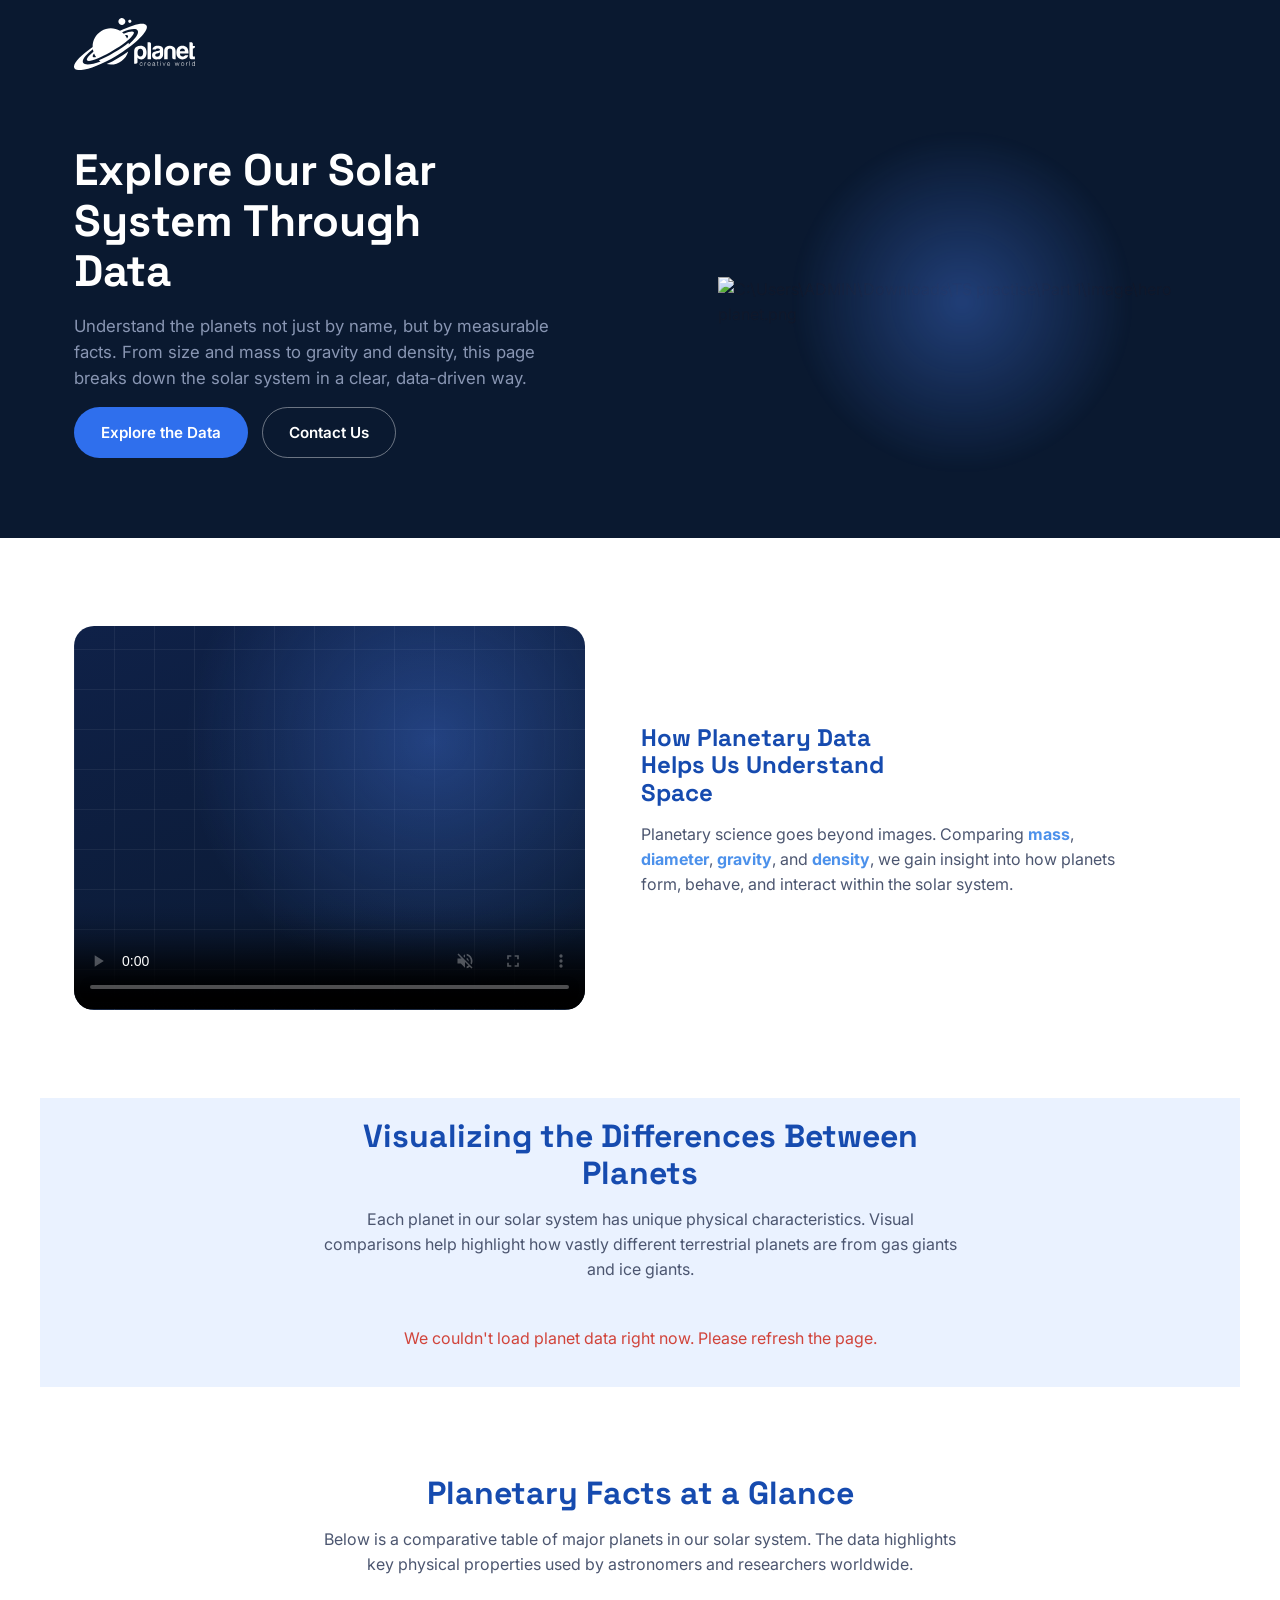
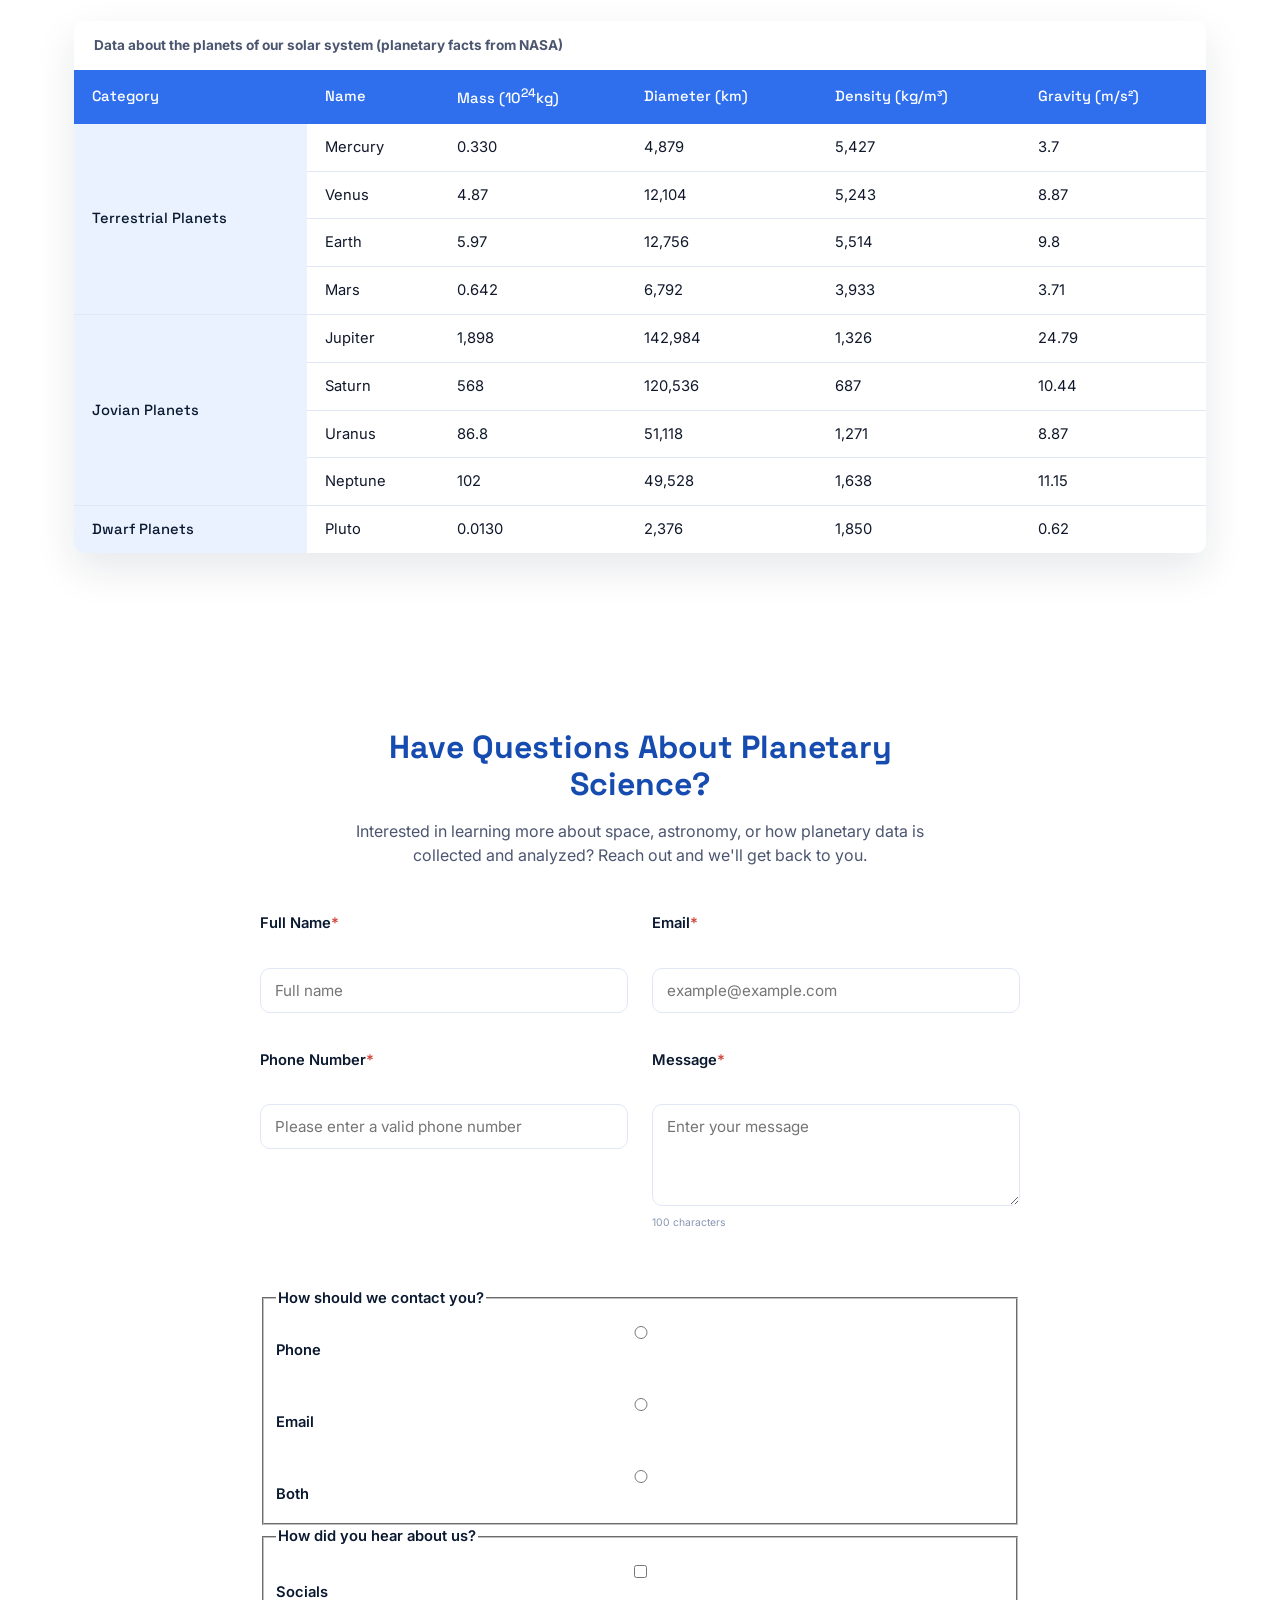
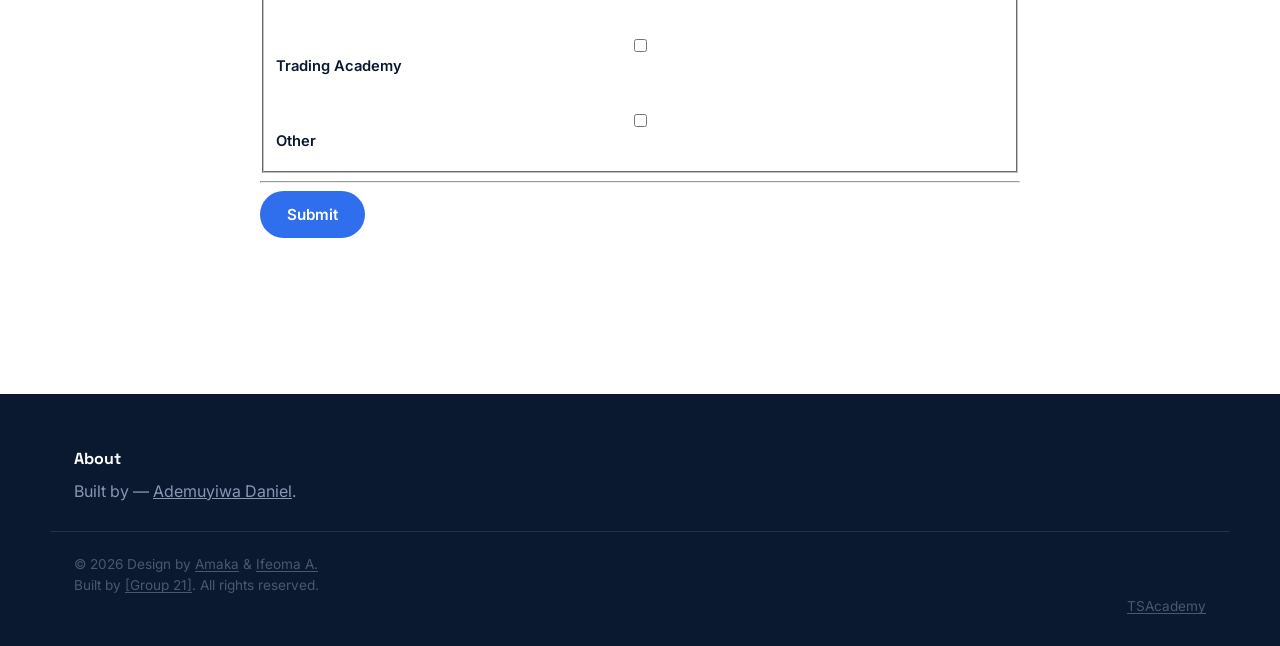
==== index.html @ 7b1c4640 "Rename ts.html to index.html" ====
<!DOCTYPE html>
<html lang="en">
    <head>
        <meta charset="UTF-8">
        <meta name="viewport" content="width=device-width, initial-scale=1.0">
        <title>Planet — Explore Our Solar System Through Data</title>
        <meta name="description" content="Understand the planets not just by name, but by measurable facts — mass, diameter, gravity and density, visualised in one place.">
        
        <meta name="author" content="Ademuyiwa Daniel">

        <link rel="preconnect" href="https://fonts.googleapis.com">
        <link rel="preconnect" href="https://fonts.gstatic.com" crossorigin="">
        <link href="https://fonts.googleapis.com/css2?family=Space+Grotesk:wght@500;600;700&amp;family=Inter:wght@400;500;600&amp;display=swap" rel="stylesheet">

        <link rel="stylesheet" href="TS Academy.css">
        <link class="favicon" rel="icon" type="image/svg+xml" href="https://raw.githubusercontent.com/ademuyiwadaniel2008-stack/Capstone-Project/42841efd213b98936944c525d8c576196bc89c9d/favicon.svg">
        <link class="favicon" rel="icon" type="image/png" href="https://github.com/ademuyiwadaniel2008-stack/Capstone-Project/blob/main/Group.png?raw=true">

    </head>
<body>
    <header class="site-header">
        <div class="container header-inner">
            <a href="#top" class="logo" aria-label="Planet — home">
                <svg width="121" height="53" viewBox="0 0 121 53" fill="none" xmlns="http://www.w3.org/2000/svg">
                    <g clip-path="url(#clip0_16349_263)">
                        <path d="M63.5248 44.1014C63.5248 44.5623 63.3598 44.9578 63.0299 45.2877C62.7 45.6176 62.3046 45.7825 61.8437 45.7825H60.165V33.7262C60.165 31.4217 60.8394 29.8497 62.1906 29.0104C63.5394 28.1711 65.0046 27.7514 66.5862 27.7514C67.4085 27.7514 68.2406 27.9091 69.0799 28.2196C69.9193 28.5325 70.5864 28.9861 71.0812 29.578C72.0685 30.8613 72.5634 32.5084 72.5634 34.517C72.5634 36.5256 72.0685 38.2698 71.0812 39.5554C70.0939 40.8072 68.8252 41.433 67.2775 41.433C66.4552 41.433 65.7299 41.2851 65.104 40.9891C64.4442 40.6592 63.9178 40.1498 63.5224 39.4584V44.1063L63.5248 44.1014ZM69.1551 34.6626C69.1551 33.3793 68.9077 32.3896 68.4153 31.6982C67.9204 31.0068 67.2121 30.66 66.2927 30.66C65.3733 30.66 64.7135 31.0068 64.2186 31.6982C63.7577 32.3241 63.5272 33.3114 63.5272 34.6626C63.5272 35.9143 63.7747 36.8531 64.2671 37.4789C64.762 38.1703 65.4679 38.5172 66.3897 38.5172C67.246 38.5172 67.9204 38.1703 68.4153 37.4789C68.9101 36.7876 69.1551 35.8488 69.1551 34.6626Z" fill="white"/>
                        <path d="M73.5676 24.1927H75.3458C75.8067 24.1927 76.2021 24.3504 76.532 24.6609C76.8595 24.9738 77.0269 25.362 77.0269 25.8205V41.1808H73.5701V24.1903L73.5676 24.1927Z" fill="white"/>
                        <path d="M86.7618 40.6398C86.0704 41.0037 85.3378 41.2244 84.564 41.3069C83.7901 41.3894 83.1061 41.4306 82.5142 41.4306C81.3279 41.4306 80.2921 41.1104 79.4018 40.4676C78.514 39.8247 78.0676 38.7646 78.0676 37.2825C78.0676 35.8997 78.4703 34.9124 79.2781 34.3181C80.0835 33.7262 81.1145 33.3308 82.3638 33.1319C82.5287 33.1319 82.7252 33.1076 82.9557 33.0567C83.1861 33.0082 83.4505 32.9669 83.7465 32.933C85.1947 32.7365 85.92 32.3071 85.92 31.6497C85.92 31.1548 85.6653 30.8346 85.1535 30.6866C84.6416 30.5387 84.1734 30.4635 83.7465 30.4635C83.2856 30.4635 82.8732 30.529 82.5117 30.66C82.1479 30.791 81.8859 31.0384 81.7209 31.3998H78.4121C78.5431 30.3786 79.004 29.5392 79.7948 28.8818C80.6851 28.125 81.9514 27.7466 83.5985 27.7466C85.4421 27.7466 86.8248 28.0595 87.7467 28.6853C88.7024 29.3452 89.1779 30.267 89.1779 31.4508V35.9458C89.1779 37.2631 88.9377 38.2916 88.4623 39.0339C87.9844 39.7738 87.4167 40.3099 86.7593 40.6398H86.7618ZM85.971 34.5655C85.51 34.796 84.8672 35.0095 84.0448 35.2084L82.9096 35.4558C82.3177 35.6208 81.8883 35.8342 81.6263 36.0987C81.3959 36.4625 81.2818 36.824 81.2818 37.1854C81.2818 37.6803 81.4298 38.0733 81.7258 38.3717C82.0217 38.6361 82.4487 38.7671 83.009 38.7671C83.9308 38.7671 84.6562 38.5051 85.1826 37.9762C85.709 37.4498 85.9734 36.7245 85.9734 35.8027V34.568L85.971 34.5655Z" fill="white"/>
                        <path d="M101.639 41.1832H99.9097C99.4148 41.1832 99.0121 41.0279 98.6992 40.715C98.3863 40.4021 98.231 39.9994 98.231 39.5045V32.7874C98.231 31.9966 97.9908 31.4217 97.5154 31.0578C97.0375 30.6964 96.5038 30.5144 95.9095 30.5144C95.3152 30.5144 94.7888 30.6964 94.3303 31.0578C93.8694 31.4217 93.6389 31.9966 93.6389 32.7874V41.1832H90.1821V33.4788C90.1821 31.2397 90.7667 29.743 91.936 28.9837C93.1052 28.2269 94.3982 27.8145 95.8125 27.749C97.2607 27.749 98.5949 28.1274 99.8126 28.8843C101.03 29.6411 101.639 31.1742 101.639 33.4763V41.1808V41.1832Z" fill="white"/>
                        <path d="M111.825 37.1321H114.295C113.931 38.5148 113.24 39.57 112.221 40.2929C111.2 41.0498 109.916 41.4282 108.369 41.4282C106.491 41.4282 105.026 40.8193 103.973 39.6015C102.918 38.4153 102.391 36.7197 102.391 34.5146C102.391 32.3095 102.901 30.7618 103.922 29.5756C104.975 28.3579 106.44 27.749 108.318 27.749C110.292 27.749 111.825 28.3409 112.912 29.5271C113.965 30.7449 114.491 32.4405 114.491 34.6141V35.1574C114.491 35.3224 114.474 35.4364 114.443 35.5019H105.899C105.931 36.5232 106.178 37.28 106.639 37.7749C107.066 38.3013 107.709 38.5657 108.565 38.5657C109.125 38.5657 109.603 38.4517 109.996 38.2213C110.096 38.1897 110.186 38.1315 110.268 38.049C110.35 37.9665 110.44 37.8768 110.54 37.7773C110.571 37.6779 110.695 37.5469 110.911 37.3819C111.124 37.217 111.43 37.1345 111.825 37.1345V37.1321ZM105.899 33.2799H110.938C110.872 32.3896 110.642 31.7322 110.246 31.3052C109.817 30.8443 109.208 30.6139 108.42 30.6139C107.694 30.6139 107.102 30.8443 106.641 31.3052C106.18 31.7661 105.933 32.426 105.902 33.2799H105.899Z" fill="white"/>
                        <path d="M120.886 41.1832C119.799 41.2487 118.622 41.2317 117.354 41.1347C116.085 41.0352 115.452 40.2298 115.452 38.7137V24.1927H117.23C117.657 24.1927 118.038 24.3577 118.365 24.6876C118.693 25.0175 118.86 25.4129 118.86 25.8738V28.0959H120.886V28.7872C120.886 29.2821 120.721 29.6848 120.391 29.9977C120.061 30.3106 119.666 30.4659 119.205 30.4659H118.858V37.7749C118.858 38.3353 119.188 38.6142 119.845 38.6142H120.883V41.1832H120.886Z" fill="white"/>
                        <path d="M67.9307 44.919C67.7779 44.7758 67.5644 44.7031 67.2903 44.7031C67.0938 44.7031 66.9216 44.7443 66.776 44.8268C66.6305 44.9092 66.5043 45.0184 66.4073 45.1543C66.3103 45.2901 66.2351 45.4429 66.1841 45.6152C66.1332 45.7874 66.1089 45.9621 66.1089 46.1416C66.1089 46.3211 66.1332 46.4957 66.1841 46.668C66.2351 46.8402 66.3078 46.993 66.4073 47.1289C66.5043 47.2647 66.628 47.3715 66.776 47.4539C66.924 47.5364 67.0962 47.5777 67.2903 47.5777C67.4164 47.5777 67.5353 47.5534 67.6493 47.5049C67.7633 47.4564 67.8628 47.3909 67.9501 47.306C68.0374 47.2211 68.1102 47.1192 68.166 47.0027C68.2218 46.8863 68.2582 46.7577 68.2703 46.617H68.6803C68.6245 47.027 68.4741 47.3448 68.2291 47.5728C67.9865 47.8008 67.6712 47.9148 67.2903 47.9148C67.0332 47.9148 66.8051 47.8688 66.6086 47.7741C66.4097 47.682 66.2448 47.5534 66.1089 47.3933C65.9731 47.2332 65.8712 47.044 65.8008 46.8281C65.7305 46.6122 65.6965 46.3841 65.6965 46.1391C65.6965 45.8941 65.7305 45.6661 65.8008 45.4502C65.8712 45.2343 65.9731 45.0475 66.1089 44.885C66.2423 44.7249 66.4097 44.5963 66.6086 44.4993C66.8076 44.4047 67.0332 44.3562 67.2903 44.3562C67.6517 44.3562 67.9574 44.4508 68.2073 44.6424C68.4571 44.834 68.6075 45.1227 68.6536 45.5109H68.2412C68.1854 45.2586 68.0811 45.0597 67.9283 44.9165L67.9307 44.919Z" fill="white"/>
                        <path d="M70.9411 44.4556V45.2464H70.9533C71.0576 44.9723 71.2201 44.7613 71.4384 44.6133C71.6592 44.4653 71.9212 44.3974 72.2244 44.412V44.8219C72.0376 44.8122 71.8678 44.8389 71.715 44.8971C71.5622 44.9553 71.4312 45.0402 71.3196 45.1494C71.208 45.2586 71.1231 45.3871 71.0624 45.5375C71.0018 45.6879 70.9703 45.8529 70.9703 46.03V47.8251H70.5579V44.458H70.9363L70.9411 44.4556Z" fill="white"/>
                        <path d="M74.1095 46.7116C74.1508 46.8693 74.2163 47.0124 74.3084 47.1386C74.4006 47.2647 74.5146 47.369 74.6553 47.4515C74.7936 47.534 74.961 47.5752 75.1575 47.5752C75.4583 47.5752 75.6936 47.4976 75.8634 47.3399C76.0332 47.1822 76.1496 46.9736 76.2151 46.7141H76.6275C76.5402 47.0973 76.3801 47.3933 76.1472 47.6019C75.9143 47.8105 75.5844 47.9148 75.1575 47.9148C74.8931 47.9148 74.6626 47.8687 74.4685 47.7741C74.2745 47.682 74.1168 47.5534 73.9955 47.3884C73.8742 47.2259 73.782 47.0367 73.7238 46.8208C73.6656 46.6049 73.6365 46.3769 73.6365 46.1391C73.6365 45.9184 73.6656 45.7001 73.7238 45.4866C73.782 45.2731 73.8718 45.0839 73.9955 44.9165C74.1168 44.7491 74.2745 44.6133 74.4685 44.5114C74.6626 44.4095 74.8906 44.3586 75.1575 44.3586C75.4243 44.3586 75.6572 44.4119 75.8488 44.5211C76.0405 44.6303 76.1957 44.7734 76.3146 44.9481C76.4334 45.1251 76.5208 45.3265 76.5717 45.5545C76.6251 45.7825 76.6469 46.0154 76.6372 46.2507H74.0464C74.0464 46.3987 74.0658 46.5515 74.1071 46.7116H74.1095ZM76.1472 45.4551C76.0963 45.3119 76.0259 45.1834 75.9362 45.0742C75.844 44.9626 75.7348 44.8753 75.6038 44.8074C75.4728 44.7394 75.3248 44.7055 75.1599 44.7055C74.9949 44.7055 74.8397 44.7394 74.7087 44.8074C74.5777 44.8753 74.4661 44.965 74.3764 45.0742C74.2842 45.1858 74.2114 45.3144 74.158 45.4599C74.1047 45.6055 74.0683 45.7534 74.0513 45.9063H76.2321C76.2273 45.7486 76.2006 45.5982 76.1496 45.4551H76.1472Z" fill="white"/>
                        <path d="M78.5825 44.9796C78.6529 44.8365 78.7475 44.7176 78.8663 44.6278C78.9852 44.5357 79.1259 44.4702 79.2884 44.4265C79.4485 44.3828 79.628 44.361 79.8245 44.361C79.9725 44.361 80.1205 44.3756 80.2685 44.4022C80.4164 44.4314 80.5499 44.4847 80.6663 44.5624C80.7827 44.64 80.8798 44.7516 80.9525 44.8923C81.0253 45.033 81.0641 45.2173 81.0641 45.4429V47.2308C81.0641 47.3957 81.1442 47.4782 81.3067 47.4782C81.3552 47.4782 81.3989 47.4685 81.4377 47.4515V47.7984C81.3892 47.8081 81.348 47.813 81.3116 47.8178C81.2752 47.8227 81.2267 47.8251 81.1709 47.8251C81.0666 47.8251 80.9817 47.8105 80.9186 47.7838C80.8555 47.7547 80.807 47.7159 80.7706 47.6626C80.7366 47.6116 80.7124 47.5485 80.7027 47.4758C80.693 47.403 80.6857 47.3254 80.6857 47.238H80.6736C80.6008 47.3472 80.5256 47.4442 80.448 47.5291C80.3728 47.614 80.2879 47.6844 80.1933 47.7402C80.0987 47.796 79.9943 47.8396 79.8731 47.8712C79.7518 47.9003 79.6111 47.9173 79.4461 47.9173C79.2812 47.9173 79.1429 47.8979 79.0046 47.8615C78.8663 47.8251 78.7475 47.7669 78.6456 47.6844C78.5437 47.6043 78.4637 47.5024 78.403 47.3787C78.3448 47.255 78.3157 47.107 78.3157 46.9372C78.3157 46.7019 78.3666 46.5176 78.4734 46.3866C78.5777 46.2532 78.7159 46.1537 78.8882 46.0833C79.0604 46.013 79.2545 45.9645 79.4679 45.9354C79.6838 45.9063 79.9022 45.8796 80.1229 45.8529C80.2102 45.8432 80.2854 45.8335 80.3509 45.8214C80.4164 45.8092 80.4698 45.785 80.5135 45.7534C80.5571 45.7219 80.5911 45.6758 80.6154 45.62C80.6396 45.5642 80.6517 45.489 80.6517 45.3968C80.6517 45.2586 80.6299 45.1445 80.5838 45.0548C80.5377 44.965 80.4747 44.8947 80.3946 44.8437C80.3146 44.7928 80.2199 44.7564 80.1132 44.737C80.0065 44.7176 79.8925 44.7079 79.7712 44.7079C79.5092 44.7079 79.2957 44.7685 79.1308 44.8947C78.9658 45.0184 78.8785 45.2173 78.8688 45.4914H78.4564C78.4685 45.295 78.5097 45.1251 78.5801 44.982L78.5825 44.9796ZM80.6396 45.9839C80.6129 46.0324 80.5644 46.0664 80.4892 46.0882C80.4164 46.11 80.3509 46.1246 80.2927 46.1343C80.1181 46.1658 79.9385 46.1925 79.7542 46.2168C79.5698 46.241 79.4 46.2774 79.2472 46.3235C79.0944 46.372 78.9706 46.4399 78.8712 46.5297C78.7742 46.6194 78.7232 46.7456 78.7232 46.9105C78.7232 47.0149 78.7426 47.107 78.7863 47.1871C78.8275 47.2671 78.8833 47.3375 78.9537 47.3957C79.024 47.4539 79.1041 47.5 79.1962 47.5291C79.2884 47.5607 79.3806 47.5752 79.4776 47.5752C79.6353 47.5752 79.7833 47.551 79.9288 47.5025C80.072 47.4539 80.1981 47.386 80.3049 47.2938C80.4116 47.2016 80.4965 47.0925 80.5596 46.9615C80.6226 46.8305 80.6542 46.6825 80.6542 46.5176V45.9815H80.642L80.6396 45.9839Z" fill="white"/>
                        <path d="M84.5307 44.4556V44.8025H83.8466V47.0731C83.8466 47.2089 83.866 47.3132 83.9024 47.3909C83.9388 47.4661 84.031 47.5097 84.1789 47.5194C84.2954 47.5194 84.4142 47.5122 84.5307 47.5V47.8469C84.47 47.8469 84.4094 47.8469 84.3488 47.8542C84.2881 47.859 84.2275 47.8615 84.1668 47.8615C83.8927 47.8615 83.7011 47.8081 83.5919 47.7014C83.4827 47.5946 83.4318 47.3981 83.4342 47.1095V44.8049H82.8472V44.458H83.4342V43.4465H83.8466V44.458H84.5307V44.4556Z" fill="white"/>
                        <path d="M86.8477 43.1626V43.8225H86.4353V43.1626H86.8477ZM86.8477 44.4556V47.8226H86.4353V44.4556H86.8477Z" fill="white"/>
                        <path d="M89.021 44.4556L90.0787 47.4127H90.0908L91.1363 44.4556H91.5608L90.3018 47.8227H89.8652L88.5649 44.4556H89.021Z" fill="white"/>
                        <path d="M93.5741 46.7116C93.6153 46.8693 93.6808 47.0124 93.773 47.1386C93.8652 47.2647 93.9792 47.369 94.1199 47.4515C94.2582 47.534 94.4256 47.5752 94.622 47.5752C94.9229 47.5752 95.1582 47.4976 95.328 47.3399C95.4978 47.1822 95.6142 46.9736 95.6797 46.7141H96.0897C96.0023 47.0973 95.8422 47.3933 95.6094 47.6019C95.3765 47.8105 95.0466 47.9148 94.6196 47.9148C94.3552 47.9148 94.1248 47.8687 93.9307 47.7741C93.7366 47.682 93.5789 47.5534 93.4577 47.3884C93.3364 47.2259 93.2466 47.0367 93.186 46.8208C93.1277 46.6049 93.0986 46.3769 93.0986 46.1391C93.0986 45.9184 93.1277 45.7001 93.186 45.4866C93.2442 45.2731 93.3339 45.0839 93.4577 44.9165C93.5789 44.7491 93.7366 44.6133 93.9307 44.5114C94.1248 44.4095 94.3528 44.3586 94.6196 44.3586C94.8865 44.3586 95.1193 44.4119 95.311 44.5211C95.5026 44.6303 95.6579 44.7734 95.7767 44.9481C95.8956 45.1251 95.9829 45.3265 96.0339 45.5545C96.0848 45.7825 96.1067 46.0154 96.0994 46.2507H93.5086C93.5086 46.3987 93.528 46.5515 93.5692 46.7116H93.5741ZM95.6118 45.4551C95.5608 45.3119 95.4905 45.1834 95.4007 45.0742C95.3086 44.9626 95.1994 44.8753 95.0684 44.8074C94.9374 44.7394 94.7894 44.7055 94.6245 44.7055C94.4595 44.7055 94.3043 44.7394 94.1733 44.8074C94.0423 44.8753 93.9307 44.965 93.8409 45.0742C93.7488 45.1858 93.676 45.3144 93.6226 45.4599C93.5692 45.6055 93.5329 45.7534 93.5159 45.9063H95.6967C95.6918 45.7486 95.6652 45.5982 95.6142 45.4551H95.6118Z" fill="white"/>
                        <path d="M101.181 44.4556L102.043 47.3399H102.055L102.877 44.4556H103.34L104.163 47.3399H104.175L105.036 44.4556H105.473L104.388 47.8227H103.937L103.108 44.9893H103.095L102.273 47.8227H101.822L100.738 44.4556H101.174H101.181Z" fill="white"/>
                        <path d="M109.333 44.5017C109.531 44.5963 109.696 44.7249 109.832 44.8874C109.968 45.0475 110.07 45.2367 110.14 45.4526C110.211 45.6685 110.245 45.8966 110.245 46.1416C110.245 46.3866 110.211 46.6146 110.14 46.8305C110.07 47.0464 109.968 47.2332 109.832 47.3957C109.696 47.5558 109.531 47.6844 109.333 47.7766C109.134 47.8712 108.908 47.9173 108.651 47.9173C108.394 47.9173 108.168 47.8712 107.969 47.7766C107.77 47.6844 107.605 47.5558 107.47 47.3957C107.334 47.2356 107.232 47.0464 107.161 46.8305C107.091 46.6146 107.057 46.3866 107.057 46.1416C107.057 45.8966 107.091 45.6685 107.161 45.4526C107.232 45.2367 107.334 45.0499 107.47 44.8874C107.603 44.7273 107.77 44.5987 107.969 44.5017C108.168 44.4071 108.394 44.3586 108.651 44.3586C108.908 44.3586 109.136 44.4071 109.333 44.5017ZM108.134 44.8292C107.986 44.9117 107.862 45.0208 107.765 45.1567C107.668 45.2925 107.593 45.4454 107.545 45.6176C107.494 45.7898 107.47 45.9645 107.47 46.144C107.47 46.3235 107.494 46.4982 107.545 46.6704C107.596 46.8426 107.668 46.9954 107.765 47.1313C107.862 47.2671 107.986 47.3739 108.134 47.4564C108.282 47.5388 108.454 47.5801 108.648 47.5801C108.843 47.5801 109.017 47.5388 109.165 47.4564C109.313 47.3739 109.437 47.2647 109.534 47.1313C109.631 46.9954 109.706 46.8426 109.755 46.6704C109.806 46.4982 109.83 46.3235 109.83 46.144C109.83 45.9645 109.806 45.7898 109.755 45.6176C109.704 45.4454 109.631 45.2925 109.534 45.1567C109.437 45.0208 109.313 44.9141 109.165 44.8292C109.017 44.7467 108.845 44.7055 108.648 44.7055C108.452 44.7055 108.28 44.7467 108.134 44.8292Z" fill="white"/>
                        <path d="M112.539 44.4556V45.2464H112.551C112.655 44.9723 112.818 44.7613 113.036 44.6133C113.257 44.4653 113.519 44.3974 113.822 44.412V44.8219C113.636 44.8122 113.466 44.8389 113.313 44.8971C113.16 44.9553 113.029 45.0402 112.917 45.1494C112.806 45.2586 112.721 45.3871 112.66 45.5375C112.6 45.6879 112.568 45.8529 112.568 46.03V47.8251H112.156V44.458H112.534L112.539 44.4556Z" fill="white"/>
                        <path d="M115.94 43.1626V47.8226H115.528V43.1626H115.94Z" fill="white"/>
                        <path d="M120.622 47.8251V47.1847H120.61C120.566 47.2938 120.503 47.3933 120.418 47.4855C120.333 47.5777 120.236 47.6553 120.127 47.7184C120.018 47.7814 119.901 47.8299 119.778 47.8663C119.654 47.9003 119.53 47.9173 119.409 47.9173C119.152 47.9173 118.929 47.8712 118.739 47.7766C118.55 47.6844 118.393 47.5558 118.266 47.3909C118.14 47.2283 118.046 47.0391 117.985 46.8232C117.924 46.6073 117.893 46.3793 117.893 46.1416C117.893 45.9038 117.922 45.6758 117.985 45.4599C118.046 45.244 118.14 45.0548 118.266 44.8923C118.393 44.7297 118.55 44.5987 118.739 44.5041C118.929 44.4095 119.152 44.361 119.409 44.361C119.535 44.361 119.659 44.3756 119.778 44.4071C119.897 44.4362 120.011 44.4847 120.112 44.5478C120.217 44.6109 120.309 44.6885 120.389 44.7807C120.469 44.8729 120.532 44.9796 120.576 45.1009H120.588V43.1699H121V47.8299H120.622V47.8251ZM118.366 46.6607C118.407 46.8329 118.473 46.9858 118.562 47.1216C118.652 47.2574 118.766 47.3666 118.904 47.4515C119.043 47.5364 119.212 47.5777 119.407 47.5777C119.625 47.5777 119.809 47.5364 119.957 47.4515C120.108 47.3666 120.229 47.2574 120.324 47.1216C120.418 46.9858 120.484 46.8329 120.525 46.6607C120.566 46.4885 120.585 46.3162 120.585 46.1416C120.585 45.9669 120.566 45.7947 120.525 45.6224C120.484 45.4502 120.416 45.2974 120.324 45.1615C120.229 45.0257 120.108 44.9165 119.957 44.8316C119.807 44.7467 119.622 44.7055 119.407 44.7055C119.21 44.7055 119.043 44.7467 118.904 44.8316C118.766 44.9165 118.652 45.0257 118.562 45.1615C118.473 45.2974 118.407 45.4502 118.366 45.6224C118.325 45.7947 118.303 45.9669 118.303 46.1416C118.303 46.3162 118.322 46.4885 118.366 46.6607Z" fill="white"/>
                        <path d="M48.9358 6.79229C50.7673 6.21009 51.7764 4.25245 51.1942 2.42338C50.612 0.591889 48.6544 -0.417253 46.8253 0.164944C44.9938 0.747141 43.9847 2.70478 44.5669 4.53385C45.1491 6.36535 47.1067 7.37449 48.9358 6.79229Z" fill="white"/>
                        <path d="M56.3319 4.86376C57.1712 4.59692 57.6321 3.70179 57.3653 2.86245C57.0984 2.02312 56.2033 1.56221 55.364 1.82905C54.5246 2.09589 54.0637 2.99102 54.3306 3.83036C54.5974 4.66969 55.4925 5.1306 56.3319 4.86376Z" fill="white"/>
                        <path d="M54.2215 33.4909C47.6427 38.311 40.3021 42.6605 32.6462 46.1246C42.073 48.3369 51.5482 42.7648 54.2215 33.4909Z" fill="white"/>
                        <path d="M72.4661 7.3842C70.1397 3.6266 59.3836 6.40417 46.0295 12.8423C40.4477 9.54803 33.2794 9.35639 27.3579 12.9636C21.5845 16.4786 18.4722 22.7008 18.6541 29.0056C5.94278 37.969 -1.98966 46.2726 0.433737 50.1903C3.58245 55.2748 22.5815 49.7148 42.1506 37.9957C61.7173 26.2789 75.6148 12.4711 72.4637 7.3842H72.4661ZM22.0963 39.0945C20.3619 39.4608 19.1878 39.3759 18.7996 38.7452C18.3969 38.0927 18.887 36.9598 20.0805 35.5262C20.6554 36.8846 21.3298 38.032 22.0963 39.0945ZM54.8255 26.4512C54.7624 25.8884 54.6751 25.328 54.5587 24.7676C46.9392 31.167 33.4152 38.8714 24.8909 42.1608C25.4221 42.6217 25.9776 43.0438 26.5526 43.4368C17.8026 46.8111 10.8599 47.5825 9.14972 44.8195C7.43466 42.0492 11.5974 36.9914 18.8748 31.3368C19.0107 32.1834 19.2072 33.0276 19.4667 33.8596C14.7703 37.7555 12.2063 40.9309 13.0335 42.2699C15.8013 46.7432 48.0138 29.1317 57.0961 19.2804C59.2696 16.9225 60.3685 15.1881 59.7985 14.2663C58.9955 12.9709 55.1845 13.6622 49.7968 15.8042C49.2461 15.2366 48.6639 14.7126 48.055 14.2299C55.9414 10.9696 62.0084 9.93616 63.6167 12.5318C65.2832 15.222 61.5839 20.6074 54.8279 26.4487L54.8255 26.4512ZM51.0364 17.2209C52.5719 16.9662 53.6102 17.0996 53.9716 17.6842C54.3307 18.264 53.9765 19.2077 53.0474 20.4012C52.4943 19.2901 51.8418 18.2446 51.0364 17.2209Z" fill="white"/>
                    </g>
                    <defs>
                        <clipPath id="clip0_16349_263">
                            <rect width="121" height="52.0775" fill="white"/>
                        </clipPath>
                    </defs>
                </svg>


                
            </a>
        </div>
    </header>
    <main>
        <section class="hero" id="top">
            <div class="container hero-grid">
                <div class="hero-content">
                    <h1>Explore Our Solar System Through Data</h1>
                    <p class="hero-lede">Understand the planets not just by name, but by measurable facts. From size and mass to gravity and density, this page breaks down the solar system in a clear, data-driven way.</p>
                    <div class="hero-actions">
                        <a href="#gallery" class="btn btn-primary">Explore the Data</a>
                        <a href="#contact" class="btn btn-outline">Contact Us</a></div>
                    </div>
                <div class="hero-visual" aria-hidden="true">
                    <div class="hero-visual-glow"></div>
                    <img src="https://github.com/ademuyiwadaniel2008-stack/Capstone-Project/blob/main/hero%20planet.png?raw=true" alt="C:\Users\ADMIN\Downloads\TS practise\Part 1\image\hero planet.png">
                </div>
            </div>
        </section>
        <section class="about" id="about">
            <div class="container about-grid">
                <div class="about-video">
                    <div class="video-frame">
                        <video class="about-video-el" id="aboutVideo" poster="https://anurella.github.io/images/planets/earth.jpg" autoplay muted loop playsinline controls>
                            <source src="https://media.gettyimages.com/id/1473429567/video/global-network-blue-usa-united-states-of-america-north-america-global-business-flight-routes.mp4?s=mp4-640x640-gi&k=20&c=nXAKs72nNXegX8KHWMRAneQbPA5jQB4790k4v4dv2X4=" type="video/mp4">
                        </video>
                    </div>
                </div>
                <div class="about-copy">
                    <h2>How Planetary Data Helps Us Understand Space</h2>
                    <p>Planetary science goes beyond images. Comparing <strong>mass</strong>, <strong>diameter</strong>, <strong>gravity</strong>, and <strong>density</strong>, we gain insight into how planets form, behave, and interact within the solar system.</p>
                </div>
            </div>
        </section>
        <section class="gallery" id="gallery">
            <div class="container">
                <div class="section-heading">
                    <h2>Visualizing the Differences Between Planets</h2>
                    <p>Each planet in our solar system has unique physical characteristics. Visual comparisons help highlight how vastly different terrestrial planets are from gas giants and ice giants.</p>
                </div>
                <div class="planet-grid" id="planetGrid"></div>
            </div>
        </section>
        <section class="facts" id="facts">
            <div class="container">
                <div class="section-heading">
                    <h2>Planetary Facts at a Glance</h2>
                    <p>Below is a comparative table of major planets in our solar system. The data highlights key physical properties used by astronomers and researchers worldwide.</p>
                </div>
                
                
                <div class="table-wrap">
                    <table class="facts-table">
                        <caption><strong>Data about the planets of our solar system (planetary facts from NASA)</strong></caption>
                        
                        
                        <thead>
                            <tr>
                                <th scope="col">Category</th>
                                <th scope="col">Name</th>
                                <th scope="col">Mass (10<sup>24</sup>kg)</th>
                                <th scope="col">Diameter (km)</th>
                                <th scope="col">Density (kg/m³)</th>
                                <th scope="col">Gravity (m/s²)</th>
                            </tr>
                        </thead>
                       
                       
                       
                        <tbody>
                            <tr>
                                <th scope="rowgroup" rowspan="4" class="category-cell">Terrestrial Planets</th>
                                <td>Mercury</td><td>0.330</td><td>4,879</td><td>5,427</td><td>3.7</td>
                            </tr>
                            <tr><td>Venus</td><td>4.87</td><td>12,104</td><td>5,243</td><td>8.87</td></tr>
                            <tr><td>Earth</td><td>5.97</td><td>12,756</td><td>5,514</td><td>9.8</td></tr>
                            <tr><td>Mars</td><td>0.642</td><td>6,792</td><td>3,933</td><td>3.71</td></tr>
                            
                            <tr>
                                <th scope="rowgroup" rowspan="4" class="category-cell">Jovian Planets</th>
                                <td>Jupiter</td><td>1,898</td><td>142,984</td><td>1,326</td><td>24.79</td>
                            </tr>
                            <tr><td>Saturn</td><td>568</td><td>120,536</td><td>687</td><td>10.44</td></tr>
                            
                            <tr>
                                
                                <td>Uranus</td><td>86.8</td><td>51,118</td><td>1,271</td><td>8.87</td>
                            </tr>
                            <tr><td>Neptune</td><td>102</td><td>49,528</td><td>1,638</td><td>11.15</td></tr>
                            
                            
                            <tr>
                                <th scope="rowgroup" class="category-cell">Dwarf Planets</th>
                                <td>Pluto</td><td>0.0130</td><td>2,376</td><td>1,850</td><td>0.62</td>
                            </tr>
                        </tbody>
                   
                    </table>
                </div>
        </section>
        <section class="contact" id="contact">
            <div class="container">
                <div class="section-heading">
                    <h2>Have Questions About Planetary Science?</h2>
                    <p>Interested in learning more about space, astronomy, or how planetary data is collected and analyzed? Reach out and we'll get back to you.</p>
                </div>
                <form class="contact-form" id="contactForm" action="#" method="post">
                    <div class="form-row">
                        <p class="field">
                            <label for="fullName">Full Name<span>*</span></label><br>
                            <input type="text" id="fullName" name="fullName" placeholder="Full name" minlength="10" maxlength="20" required>
                        </p>
                        <p class="field">
                            <label for="email">Email<span>*</span></label><br>
                            <input type="email" id="email" name="email" placeholder="example@example.com" autocomplete="email" required>
                        </p>
                    </div>
                    
                    <div class="form-row">
                        <p class="field">
                            <label for="phone">Phone Number<span>*</span></label><br>
                            <input type="tel" id="phone" name="phone" placeholder="Please enter a valid phone number" maxlength="11" inputmode="numeric" pattern="[0-9]{11}" required>
                        </p>
                        
                        <p class="field">
                            <label for="message">Message<span>*</span></label><br>
                            <textarea id="message" name="message" rows="4" cols="25" maxlength="100" placeholder="Enter your message" required=""></textarea>
                            <span class="char-count" id="messageCount"><small>100 characters</small></span>
                            <span class="field-error" id="messageError" role="alert"></span>
                        </p>
                    </div>

                    <fieldset class="field">
                        <legend>How should we contact you?</legend>
                        <input type="radio" id="contactPhone" name="contactMethod" value="phone" required>
                        <label for="contactPhone">Phone</label><br>
                        <input type="radio" id="contactEmail" name="contactMethod" value="email">
                        <label for="contactEmail">Email</label><br>
                        <input type="radio" id="contactBoth" name="contactMethod" value="both">
                        <label for="contactBoth">Both</label>
                    </fieldset>
                    
                    <fieldset  class="field">
                        <legend>How did you hear about us?</legend>
                        <input type="checkbox" id="sourceFriend" name="source" value="friend">
                        <label for="sourceFriend">Socials</label><br>
                        <input type="checkbox" id="sourceAcademy" name="source" value="academy">
                        <label for="sourceAcademy">Trading Academy</label><br>
                        <input type="checkbox" id="sourceOther" name="source" value="other">
                        <label for="sourceOther">Other</label>
                    </fieldset>

                    <hr>
                    <p class="submit">
                        <button type="submit" class="btn btn-primary" id="submitBtn">Submit</button>
                        <p class="form-status" id="formStatus" role="status" aria-live="polite"></p>
                    </p>
                </form>
            
            </div>
        </section>

    </main>
    <footer class="site-footer">
        <div class="container footer-grid">
            <div class="footer-about">
                <h3>About</h3>
                <p>Built by — <a href="https://github.com/ademuyiwadaniel2008-stack"><span id="teamNames">Ademuyiwa Daniel</span></a>.</p>
            </div>
        </div>
        <div class="container footer-bottom">
            <p>
                © 2026 Design by <a href="https://amakandukwu.com/">Amaka</a> &amp; <a href="https://www.linkedin.com/in/ifeomaokocha">Ifeoma A.</a><br>
                Built by <a href="#" id="groupRepoLink">[Group 21]</a>.
                All rights reserved. <span><a class="ts" href="https://tsacademyonline.com/">TSAcademy</a></span>
            </p>
        </div>
    </footer>
    <script src="ts.js"></script>
</body>
  
</html>
---- TS Academy.css ----
:root {
  /* Color */
  --navy-900: #0a1930;
  --navy-800: #0f2148;
  --navy-700: #16305f;
  --blue-600: #2f6fed;
  --blue-500: #4c86ff;
  --blue-50:  #eaf2ff;
  --white:    #ffffff;
  --slate-900: #10182b;
  --slate-600: #4c5670;
  --slate-400: #8996b3;
  --slate-200: #e1e7f5;
  --red-600:  #d1443b;

  /* Type */
  --font-display: "Space Grotesk", "Segoe UI", sans-serif;
  --font-body: "Inter", "Segoe UI", sans-serif;

  /* Layout */
  --container-width: 1180px;
  --radius-md: 10px;
  --radius-lg: 20px;
  --shadow-card: 0 16px 40px rgba(10, 25, 48, 0.10);
}

/* ==========================================================================
   Reset
   ========================================================================== */
*, *::before, *::after { box-sizing: border-box; }
html { scroll-behavior: smooth; }
body {
  margin: 0;
  font-family: var(--font-body);
  color: var(--slate-900);
  background: var(--white);
  line-height: 1.55;
  -webkit-font-smoothing: antialiased;
}
img { max-width: 100%; display: block; }
h1, h2, h3 { font-family: var(--font-display); line-height: 1.15; margin: 0 0 16px; color: var(--navy-900); }
p { margin: 0 0 16px; color: var(--slate-600); }
a { color: inherit; }
button { font-family: inherit; }

section[id] { scroll-margin-top: 84px; }

@media (prefers-reduced-motion: reduce) {
  html { scroll-behavior: auto; }
  *, *::before, *::after { animation-duration: 0.001ms !important; transition-duration: 0.001ms !important; }
}

.skip-link {
  position: absolute;
  left: -999px;
  top: 0;
  background: var(--blue-600);
  color: var(--white);
  padding: 10px 16px;
  z-index: 1000;
  border-radius: 0 0 8px 0;
}
.skip-link:focus { left: 0; }

:focus-visible {
  outline: 3px solid var(--blue-500);
  outline-offset: 2px;
}

.container {
  width: 100%;
  max-width: var(--container-width);
  margin: 0 auto;
  padding: 0 24px;
}

/* ==========================================================================
   Buttons
   ========================================================================== */
.btn {
  display: inline-flex;
  align-items: center;
  gap: 8px;
  padding: 13px 26px;
  border-radius: 999px;
  font-weight: 600;
  font-size: 0.95rem;
  text-decoration: none;
  border: 1.5px solid transparent;
  cursor: pointer;
  transition: transform 0.15s ease, background-color 0.15s ease, border-color 0.15s ease;
}
.btn:hover { transform: translateY(-1px); }
.btn-primary { background: var(--blue-600); color: var(--white); }
.btn-primary:hover { background: var(--blue-500); }
.btn-outline { background: transparent; color: var(--white); border-color: rgba(255,255,255,0.4); }
.btn-outline:hover { border-color: var(--white); }

/* ==========================================================================
   Header
   ========================================================================== */
.site-header {
  position: sticky;
  top: 0;
  z-index: 100;
  background: var(--navy-900);
}
.header-inner { display: flex; align-items: center; padding-top: 18px; padding-bottom: 18px; }
.logo {
  display: inline-flex;
  align-items: center;
  gap: 8px;
  color: var(--white);
  text-decoration: none;
  font-family: var(--font-display);
  font-weight: 600;
  font-size: 1.15rem;
}
.logo-mark { color: var(--blue-500); }

/* ==========================================================================
   Hero
   ========================================================================== */
.hero { background: var(--navy-900); padding: 56px 0 80px; overflow: hidden; }
.hero-grid {
  display: grid;
  grid-template-columns: 1.1fr 0.9fr;
  gap: 48px;
  align-items: center;
}
.hero-content h1 { color: var(--white); font-size: clamp(2rem, 4vw, 2.75rem); max-width: 15ch; }
.hero-lede { color: var(--slate-400); font-size: 1.05rem; max-width: 46ch; }
.hero-actions { display: flex; gap: 14px; flex-wrap: wrap; margin-top: 8px; }

.hero-visual { position: relative; display: flex; justify-content: center; align-items: center; }
.hero-visual-glow {
  position: absolute;
  width: 340px;
  height: 340px;
  border-radius: 50%;
  background: radial-gradient(circle, rgba(76,134,255,0.35), transparent 70%);
  filter: blur(4px);
}
.hero-planet {
  position: relative;
  width: min(320px, 80%);
  aspect-ratio: 1 / 1;
  border-radius: 50%;
  object-fit: cover;
  box-shadow: 0 0 0 1px rgba(255,255,255,0.06), 0 30px 60px rgba(0,0,0,0.45);
}

/* ==========================================================================
   About / video
   ========================================================================== */
.about { padding: 88px 0; }
.about-grid { display: grid; grid-template-columns: 0.95fr 1.05fr; gap: 56px; align-items: center; }

.video-frame {
  position: relative;
  border-radius: var(--radius-lg);
  overflow: hidden;
  aspect-ratio: 4 / 3;
  background:
    radial-gradient(circle at 70% 30%, rgba(76,134,255,0.35), transparent 55%),
    repeating-linear-gradient(0deg, rgba(255,255,255,0.06) 0 1px, transparent 1px 40px),
    repeating-linear-gradient(90deg, rgba(255,255,255,0.06) 0 1px, transparent 1px 40px),
    linear-gradient(160deg, var(--navy-800), var(--navy-900));
}
.about-video-el { width: 100%; height: 100%; object-fit: cover; display: block; }

.video-toggle {
  position: absolute;
  inset: 0;
  margin: auto;
  width: 56px;
  height: 56px;
  border-radius: 50%;
  border: none;
  background: rgba(255,255,255,0.92);
  color: var(--navy-900);
  display: flex;
  align-items: center;
  justify-content: center;
  cursor: pointer;
  opacity: 0;
  transition: opacity 0.2s ease, transform 0.2s ease;
}
.video-frame:hover .video-toggle,
.video-toggle:focus-visible { opacity: 1; }
.video-toggle:hover { transform: scale(1.06); }
.icon-play { margin-left: 3px; }

.about-copy h2 { color:#164BAF; line-clamp:1.5rem, 3vw, 2rem; max-width: 16ch; }
.about-copy p { max-width: 48ch; }
.about-copy strong { color: #4c91eb;}

/* ==========================================================================
   Section heading (shared)
   ========================================================================== */
.section-heading { max-width: 640px; margin: 0 auto 44px; text-align: center; }
.section-heading h2 { color: #164BAF; font-size: clamp(1.5rem, 3vw, 2rem); }
.section-heading p { margin-bottom: 0; }

/* ==========================================================================
   Gallery
   ========================================================================== */
.gallery { background: var(--blue-50);
  max-width: 1200px;
  margin: 0 auto;
  padding: 20px;
  text-align: center;
 }
.planet-grid {
  display: grid;
  grid-template-columns: repeat(3, 1fr);
  gap: 20px;
  margin-top: 24px;
}

/* Card using <figure> */
.planet-card {
  margin: 0; /* Reset default browser figure margins */
  border-radius: 12px;
  overflow: hidden;
  box-shadow: 0 4px 12px rgba(0, 0, 0, 0.1);
  background-color: #ffffff;
  display: flex;
  flex-direction: column;
}

.planet-card img {
  width: 100%;
  height: 200px;
  object-fit: cover;
  display: block;
}

/* <figcaption> Content */
.card-content {
  padding: 16px;
  text-align: center;
}

.card-content h3 {
  margin: 0 0 4px 0;
  font-size: 1.1rem;
}

.card-content p {
  margin: 0;
  font-size: 0.9rem;
  color: #666666;
}

/* Responsive adjustments for smaller devices */
@media (max-width: 900px) {
  .planet-grid {
    grid-template-columns: repeat(2, 1fr);
  }
}

@media (max-width: 600px) {
  .planet-grid {
    grid-template-columns: 1fr;
  }
}
.grid-status { grid-column: 1 / -1; text-align: center; color: var(--slate-600); }
.grid-status.is-error { color: var(--red-600); }

.planet-card {
  margin: 0;
  background: var(--white);
  border-radius: var(--radius-md);
  overflow: hidden;
  box-shadow: var(--shadow-card);
}
.planet-card img { width: 100%; aspect-ratio: 16 / 10; object-fit: cover; }
.planet-card figcaption { padding: 16px 18px 20px; }
.planet-name { display: block; font-family: var(--font-display); font-weight: 600; color: var(--navy-900); }
.planet-distance { display: block; font-size: 0.88rem; color: var(--slate-600); margin-top: 2px; }

/* ==========================================================================
   Facts table
   ========================================================================== */
.facts { padding: 88px 0; }
.table-wrap { overflow-x: auto; border-radius: var(--radius-md); box-shadow: var(--shadow-card); }
.facts-table { width: 100%; border-collapse: collapse; min-width: 640px; font-size: 0.92rem; }
.facts-table caption { text-align: left; padding: 14px 20px; font-size: 0.85rem; color: var(--slate-600); background: var(--white); }
.facts-table thead th {
  background: var(--blue-600);
  color: var(--white);
  font-family: var(--font-display);
  font-weight: 500;
  text-align: left;
  padding: 14px 18px;
}
.facts-table tbody td,
.facts-table tbody th { padding: 12px 18px; border-bottom: 1px solid var(--slate-200); text-align: left; }
.facts-table tbody tr:last-child td,
.facts-table tbody tr:last-child th { border-bottom: none; }
.category-cell, .subcategory-cell {
  background: var(--blue-50);
  font-family: var(--font-display);
  font-weight: 500;
  color: var(--navy-900);
  vertical-align: middle;
}

/* ==========================================================================
   Contact
   ========================================================================== */
.contact { background: var(--white); padding: 88px 0 100px; }
.contact-form { max-width: 760px; margin: 0 auto; }
.form-row { display: grid; grid-template-columns: 1fr 1fr; gap: 24px; margin-bottom: 20px; }
.field { display: flex; flex-direction: column; }
.field label { font-weight: 600; font-size: 0.92rem; margin-bottom: 8px; color: var(--navy-900); }
.field legend { font-weight: 600; font-size: 0.92rem; margin-bottom: 8px; color: var(--navy-900); }
.field input,
.field textarea {
  border: 1.5px solid var(--slate-200);
  border-radius: var(--radius-md);
  padding: 12px 14px;
  font-family: inherit;
  font-size: 0.95rem;
  color: var(--slate-900);
  background: var(--white);
}
.field  label span { color: #d1443b;}
.field input:focus,
.field textarea:focus { border-color: var(--blue-600); outline: none; }
.field textarea { resize: vertical; min-height: 96px; }
.field.has-error input,
.field.has-error textarea { border-color: var(--red-600); }
.field-error { color: var(--red-600); font-size: 0.82rem; margin-top: 6px; min-height: 1em; }
.char-count { font-size: 0.78rem; color: var(--slate-400); margin-top: 6px; }

.form-status { margin-top: 18px; font-weight: 500; min-height: 1.4em; }
.form-status.is-success { color: #1c8a52; }
.form-status.is-error { color: var(--red-600); }

/* ==========================================================================
   Footer
   ========================================================================== */
.site-footer { background: var(--navy-900); color: var(--slate-400); padding: 56px 0 28px; }
.footer-grid { padding-bottom: 28px; border-bottom: 1px solid rgba(255,255,255,0.1); }
.footer-about h3 { color: var(--white); font-size: 1rem; margin-bottom: 10px; }
.footer-about p { color: var(--slate-400); max-width: 60ch; margin: 0; }
.footer-bottom { padding-top: 22px; }
.footer-bottom p { margin: 0; font-size: 0.85rem; }
.footer-bottom a { text-decoration: underline; text-underline-offset: 2px; }
.footer-bottom a:hover { color: var(--white); }
.footer-bottom p span { display: flex; justify-content: flex-end;}

/* ==========================================================================
   Responsive
   ========================================================================== */
@media (max-width: 900px) {
  .hero-grid { grid-template-columns: 1fr; }
  .hero-visual { order: -1; }
  .hero-content h1, .hero-lede { max-width: none; }
  .about-grid { grid-template-columns: 1fr; }
  .about-copy h2, .about-copy p { max-width: none; }
  .planet-grid { grid-template-columns: repeat(2, 1fr); }
}

@media (max-width: 640px) {
  .container { padding: 0 18px; }
  .planet-grid { grid-template-columns: 1fr; }
  .form-row { grid-template-columns: 1fr; }
  .hero { padding: 44px 0 60px; }
  .about, .gallery, .facts, .contact { padding: 60px 0; }
  .hero-actions { flex-direction: column; align-items: stretch; }
  .btn { justify-content: center; }
}
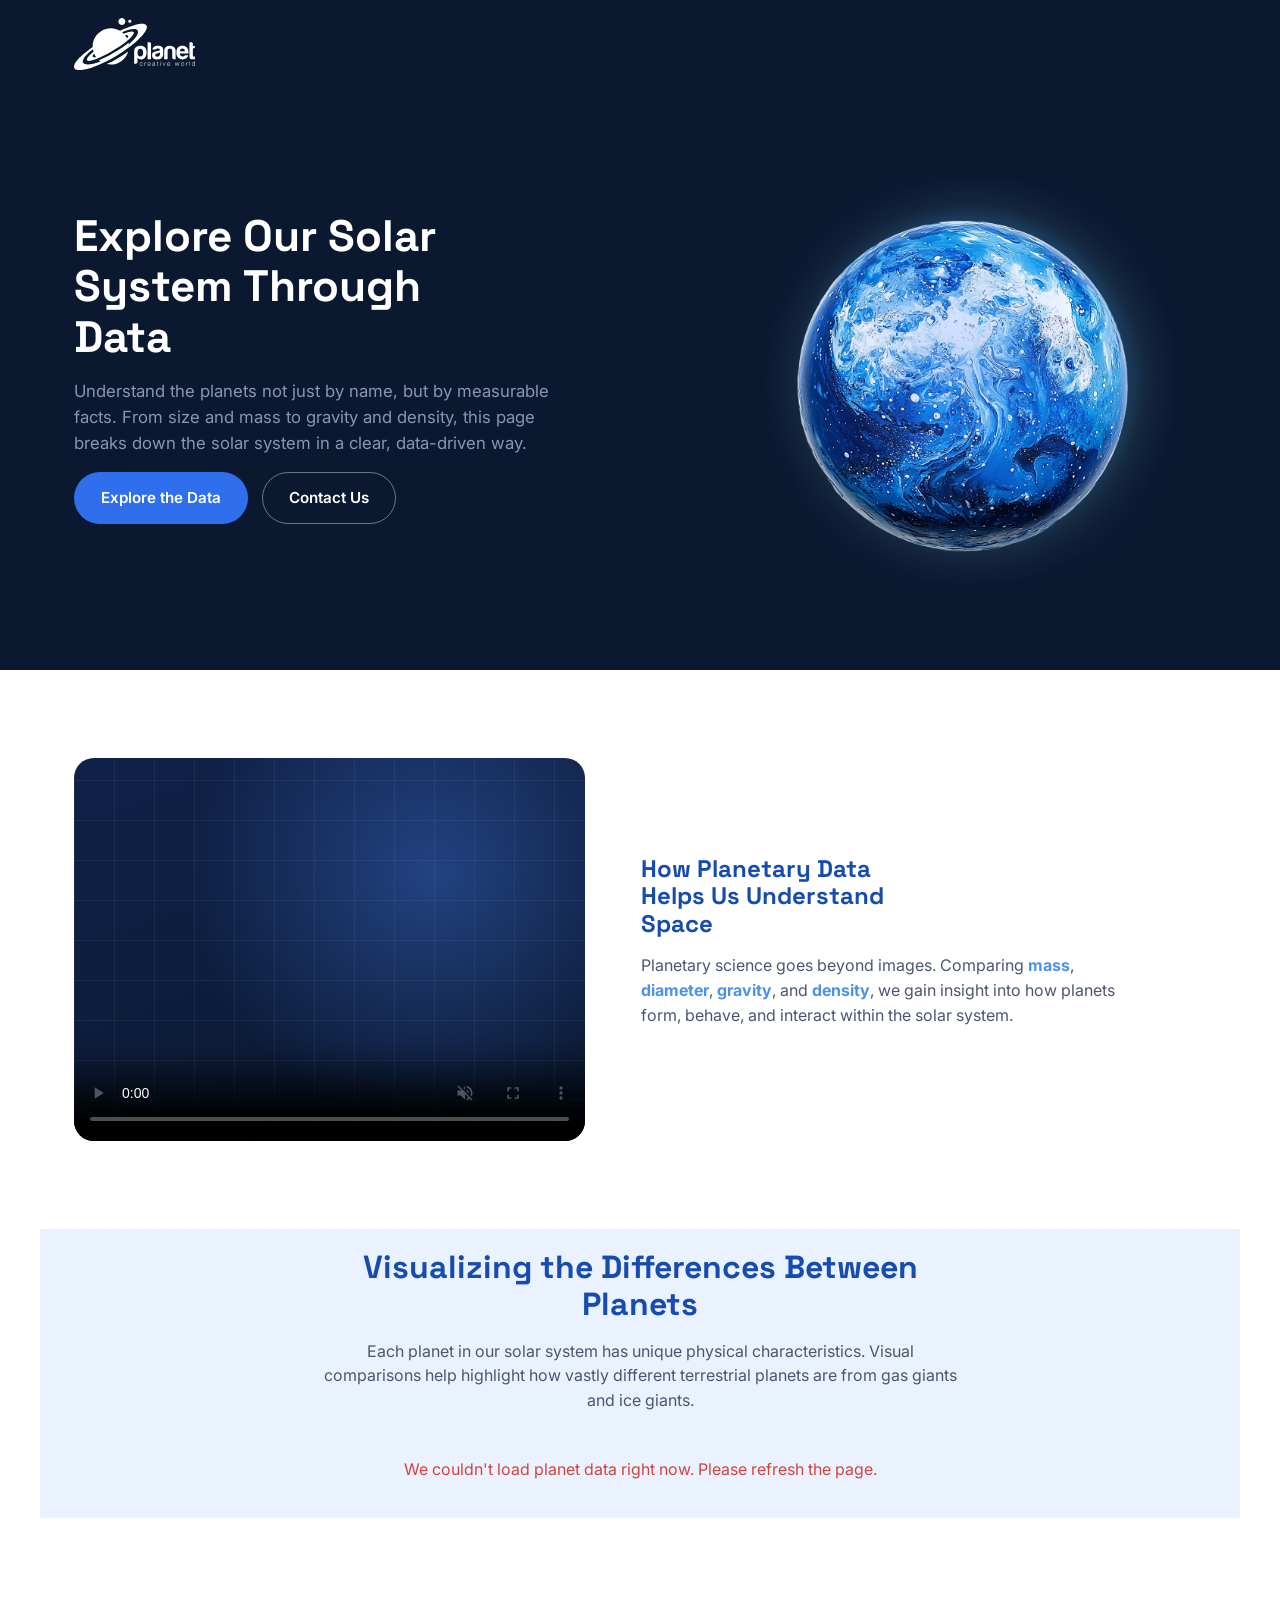
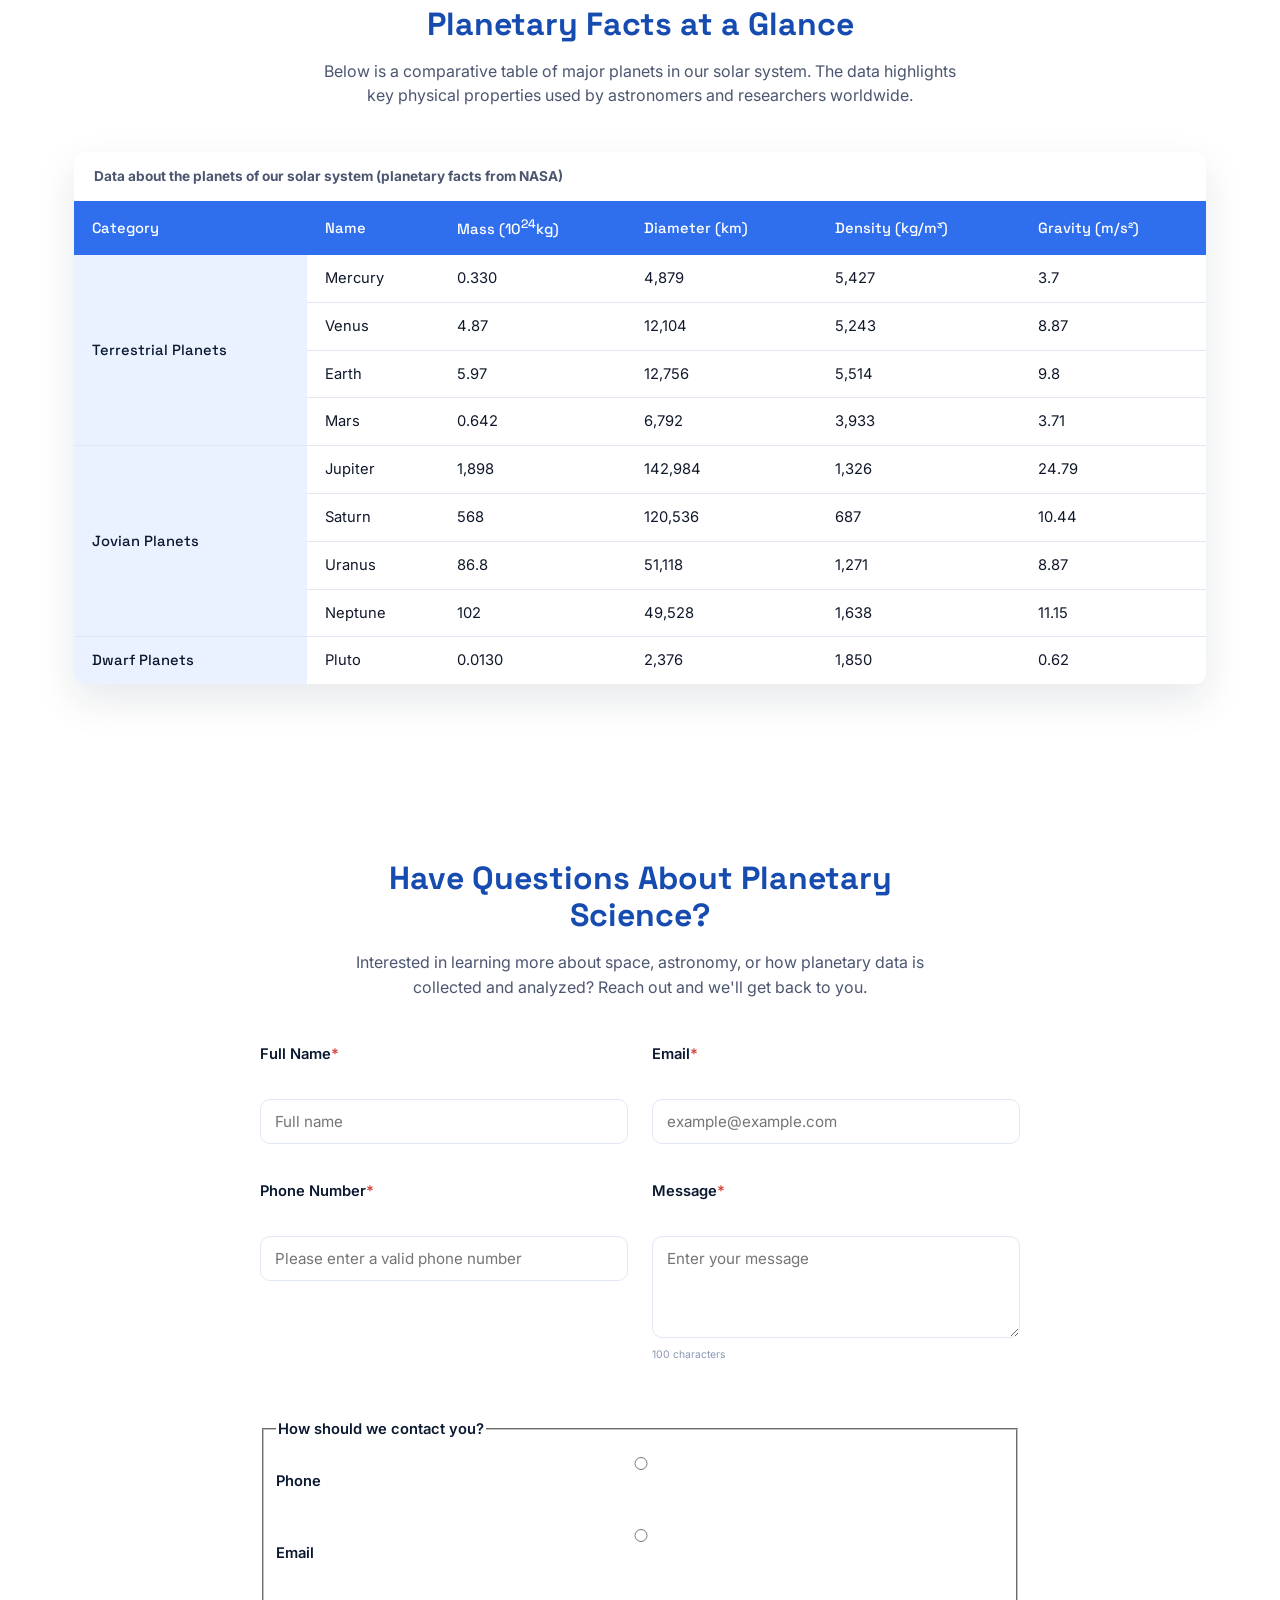
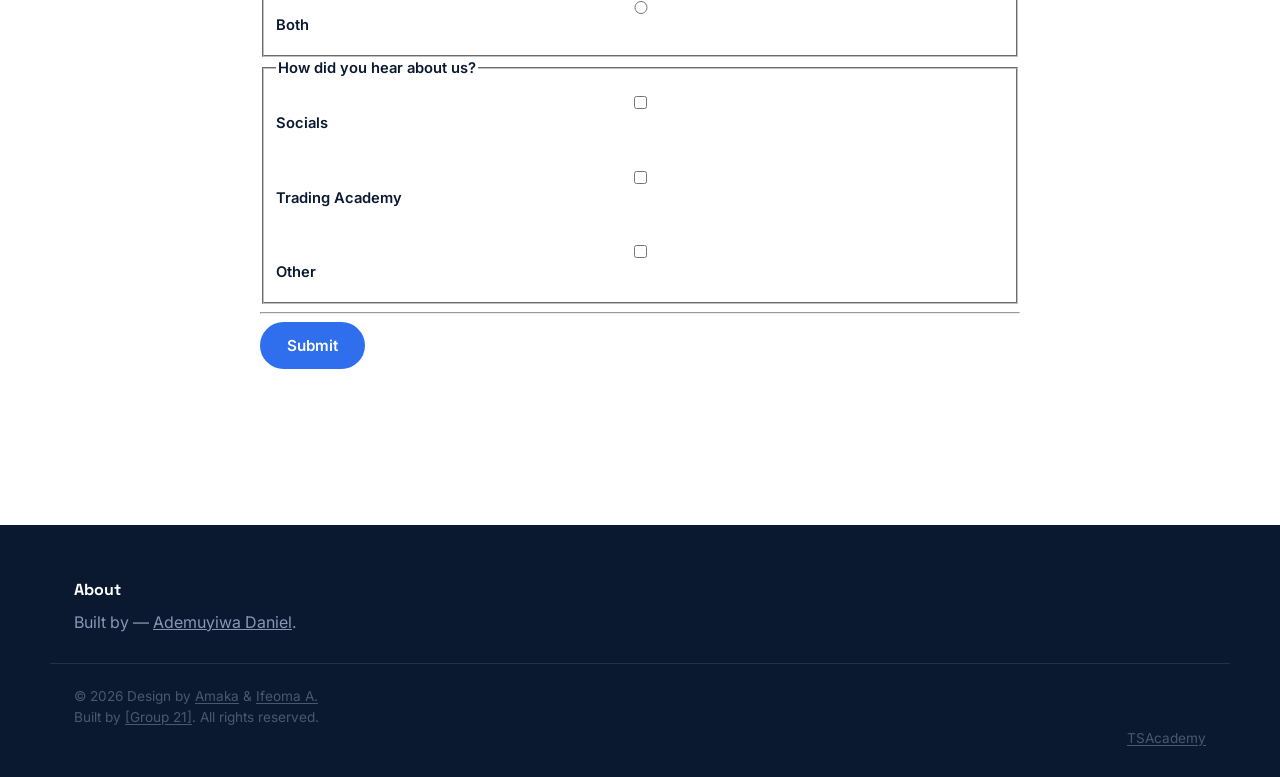
==== commit 3fd26436: "Update index.html" ====
--- a/index.html
+++ b/index.html
@@ -12,9 +12,9 @@
         <link rel="preconnect" href="https://fonts.gstatic.com" crossorigin="">
         <link href="https://fonts.googleapis.com/css2?family=Space+Grotesk:wght@500;600;700&amp;family=Inter:wght@400;500;600&amp;display=swap" rel="stylesheet">
 
-        <link rel="stylesheet" href="TS Academy.css">
-        <link class="favicon" rel="icon" type="image/svg+xml" href="https://raw.githubusercontent.com/ademuyiwadaniel2008-stack/Capstone-Project/42841efd213b98936944c525d8c576196bc89c9d/favicon.svg">
-        <link class="favicon" rel="icon" type="image/png" href="https://github.com/ademuyiwadaniel2008-stack/Capstone-Project/blob/main/Group.png?raw=true">
+        <link rel="stylesheet" href="style.css">
+        <link class="favicon" rel="icon" type="image/svg+xml" href="favicon.svg">
+        <link class="favicon" rel="icon" type="image/png" href="Group.png">
 
     </head>
 <body>
@@ -71,7 +71,7 @@
                     </div>
                 <div class="hero-visual" aria-hidden="true">
                     <div class="hero-visual-glow"></div>
-                    <img src="https://github.com/ademuyiwadaniel2008-stack/Capstone-Project/blob/main/hero%20planet.png?raw=true" alt="C:\Users\ADMIN\Downloads\TS practise\Part 1\image\hero planet.png">
+                    <img src="hero planet.png" alt="C:\Users\ADMIN\Downloads\TS practise\Part 1\image\hero planet.png">
                 </div>
             </div>
         </section>
@@ -234,7 +234,7 @@
             </p>
         </div>
     </footer>
-    <script src="ts.js"></script>
+    <script src="script.js"></script>
 </body>
   
 </html>
--- a/style.css
+++ b/style.css
@@ -0,0 +1,376 @@
+
+:root {
+  /* Color */
+  --navy-900: #0a1930;
+  --navy-800: #0f2148;
+  --navy-700: #16305f;
+  --blue-600: #2f6fed;
+  --blue-500: #4c86ff;
+  --blue-50:  #eaf2ff;
+  --white:    #ffffff;
+  --slate-900: #10182b;
+  --slate-600: #4c5670;
+  --slate-400: #8996b3;
+  --slate-200: #e1e7f5;
+  --red-600:  #d1443b;
+
+  /* Type */
+  --font-display: "Space Grotesk", "Segoe UI", sans-serif;
+  --font-body: "Inter", "Segoe UI", sans-serif;
+
+  /* Layout */
+  --container-width: 1180px;
+  --radius-md: 10px;
+  --radius-lg: 20px;
+  --shadow-card: 0 16px 40px rgba(10, 25, 48, 0.10);
+}
+
+/* ==========================================================================
+   Reset
+   ========================================================================== */
+*, *::before, *::after { box-sizing: border-box; }
+html { scroll-behavior: smooth; }
+body {
+  margin: 0;
+  font-family: var(--font-body);
+  color: var(--slate-900);
+  background: var(--white);
+  line-height: 1.55;
+  -webkit-font-smoothing: antialiased;
+}
+img { max-width: 100%; display: block; }
+h1, h2, h3 { font-family: var(--font-display); line-height: 1.15; margin: 0 0 16px; color: var(--navy-900); }
+p { margin: 0 0 16px; color: var(--slate-600); }
+a { color: inherit; }
+button { font-family: inherit; }
+
+section[id] { scroll-margin-top: 84px; }
+
+@media (prefers-reduced-motion: reduce) {
+  html { scroll-behavior: auto; }
+  *, *::before, *::after { animation-duration: 0.001ms !important; transition-duration: 0.001ms !important; }
+}
+
+.skip-link {
+  position: absolute;
+  left: -999px;
+  top: 0;
+  background: var(--blue-600);
+  color: var(--white);
+  padding: 10px 16px;
+  z-index: 1000;
+  border-radius: 0 0 8px 0;
+}
+.skip-link:focus { left: 0; }
+
+:focus-visible {
+  outline: 3px solid var(--blue-500);
+  outline-offset: 2px;
+}
+
+.container {
+  width: 100%;
+  max-width: var(--container-width);
+  margin: 0 auto;
+  padding: 0 24px;
+}
+
+/* ==========================================================================
+   Buttons
+   ========================================================================== */
+.btn {
+  display: inline-flex;
+  align-items: center;
+  gap: 8px;
+  padding: 13px 26px;
+  border-radius: 999px;
+  font-weight: 600;
+  font-size: 0.95rem;
+  text-decoration: none;
+  border: 1.5px solid transparent;
+  cursor: pointer;
+  transition: transform 0.15s ease, background-color 0.15s ease, border-color 0.15s ease;
+}
+.btn:hover { transform: translateY(-1px); }
+.btn-primary { background: var(--blue-600); color: var(--white); }
+.btn-primary:hover { background: var(--blue-500); }
+.btn-outline { background: transparent; color: var(--white); border-color: rgba(255,255,255,0.4); }
+.btn-outline:hover { border-color: var(--white); }
+
+/* ==========================================================================
+   Header
+   ========================================================================== */
+.site-header {
+  position: sticky;
+  top: 0;
+  z-index: 100;
+  background: var(--navy-900);
+}
+.header-inner { display: flex; align-items: center; padding-top: 18px; padding-bottom: 18px; }
+.logo {
+  display: inline-flex;
+  align-items: center;
+  gap: 8px;
+  color: var(--white);
+  text-decoration: none;
+  font-family: var(--font-display);
+  font-weight: 600;
+  font-size: 1.15rem;
+}
+.logo-mark { color: var(--blue-500); }
+
+/* ==========================================================================
+   Hero
+   ========================================================================== */
+.hero { background: var(--navy-900); padding: 56px 0 80px; overflow: hidden; }
+.hero-grid {
+  display: grid;
+  grid-template-columns: 1.1fr 0.9fr;
+  gap: 48px;
+  align-items: center;
+}
+.hero-content h1 { color: var(--white); font-size: clamp(2rem, 4vw, 2.75rem); max-width: 15ch; }
+.hero-lede { color: var(--slate-400); font-size: 1.05rem; max-width: 46ch; }
+.hero-actions { display: flex; gap: 14px; flex-wrap: wrap; margin-top: 8px; }
+
+.hero-visual { position: relative; display: flex; justify-content: center; align-items: center; }
+.hero-visual-glow {
+  position: absolute;
+  width: 340px;
+  height: 340px;
+  border-radius: 50%;
+  background: radial-gradient(circle, rgba(76,134,255,0.35), transparent 70%);
+  filter: blur(4px);
+}
+.hero-planet {
+  position: relative;
+  width: min(320px, 80%);
+  aspect-ratio: 1 / 1;
+  border-radius: 50%;
+  object-fit: cover;
+  box-shadow: 0 0 0 1px rgba(255,255,255,0.06), 0 30px 60px rgba(0,0,0,0.45);
+}
+
+/* ==========================================================================
+   About / video
+   ========================================================================== */
+.about { padding: 88px 0; }
+.about-grid { display: grid; grid-template-columns: 0.95fr 1.05fr; gap: 56px; align-items: center; }
+
+.video-frame {
+  position: relative;
+  border-radius: var(--radius-lg);
+  overflow: hidden;
+  aspect-ratio: 4 / 3;
+  background:
+    radial-gradient(circle at 70% 30%, rgba(76,134,255,0.35), transparent 55%),
+    repeating-linear-gradient(0deg, rgba(255,255,255,0.06) 0 1px, transparent 1px 40px),
+    repeating-linear-gradient(90deg, rgba(255,255,255,0.06) 0 1px, transparent 1px 40px),
+    linear-gradient(160deg, var(--navy-800), var(--navy-900));
+}
+.about-video-el { width: 100%; height: 100%; object-fit: cover; display: block; }
+
+.video-toggle {
+  position: absolute;
+  inset: 0;
+  margin: auto;
+  width: 56px;
+  height: 56px;
+  border-radius: 50%;
+  border: none;
+  background: rgba(255,255,255,0.92);
+  color: var(--navy-900);
+  display: flex;
+  align-items: center;
+  justify-content: center;
+  cursor: pointer;
+  opacity: 0;
+  transition: opacity 0.2s ease, transform 0.2s ease;
+}
+.video-frame:hover .video-toggle,
+.video-toggle:focus-visible { opacity: 1; }
+.video-toggle:hover { transform: scale(1.06); }
+.icon-play { margin-left: 3px; }
+
+.about-copy h2 { color:#164BAF; line-clamp:1.5rem, 3vw, 2rem; max-width: 16ch; }
+.about-copy p { max-width: 48ch; }
+.about-copy strong { color: #4c91eb;}
+
+/* ==========================================================================
+   Section heading (shared)
+   ========================================================================== */
+.section-heading { max-width: 640px; margin: 0 auto 44px; text-align: center; }
+.section-heading h2 { color: #164BAF; font-size: clamp(1.5rem, 3vw, 2rem); }
+.section-heading p { margin-bottom: 0; }
+
+/* ==========================================================================
+   Gallery
+   ========================================================================== */
+.gallery { background: var(--blue-50);
+  max-width: 1200px;
+  margin: 0 auto;
+  padding: 20px;
+  text-align: center;
+ }
+.planet-grid {
+  display: grid;
+  grid-template-columns: repeat(3, 1fr);
+  gap: 20px;
+  margin-top: 24px;
+}
+
+/* Card using <figure> */
+.planet-card {
+  margin: 0; /* Reset default browser figure margins */
+  border-radius: 12px;
+  overflow: hidden;
+  box-shadow: 0 4px 12px rgba(0, 0, 0, 0.1);
+  background-color: #ffffff;
+  display: flex;
+  flex-direction: column;
+}
+
+.planet-card img {
+  width: 100%;
+  height: 200px;
+  object-fit: cover;
+  display: block;
+}
+
+/* <figcaption> Content */
+.card-content {
+  padding: 16px;
+  text-align: center;
+}
+
+.card-content h3 {
+  margin: 0 0 4px 0;
+  font-size: 1.1rem;
+}
+
+.card-content p {
+  margin: 0;
+  font-size: 0.9rem;
+  color: #666666;
+}
+
+/* Responsive adjustments for smaller devices */
+@media (max-width: 900px) {
+  .planet-grid {
+    grid-template-columns: repeat(2, 1fr);
+  }
+}
+
+@media (max-width: 600px) {
+  .planet-grid {
+    grid-template-columns: 1fr;
+  }
+}
+.grid-status { grid-column: 1 / -1; text-align: center; color: var(--slate-600); }
+.grid-status.is-error { color: var(--red-600); }
+
+.planet-card {
+  margin: 0;
+  background: var(--white);
+  border-radius: var(--radius-md);
+  overflow: hidden;
+  box-shadow: var(--shadow-card);
+}
+.planet-card img { width: 100%; aspect-ratio: 16 / 10; object-fit: cover; }
+.planet-card figcaption { padding: 16px 18px 20px; }
+.planet-name { display: block; font-family: var(--font-display); font-weight: 600; color: var(--navy-900); }
+.planet-distance { display: block; font-size: 0.88rem; color: var(--slate-600); margin-top: 2px; }
+
+/* ==========================================================================
+   Facts table
+   ========================================================================== */
+.facts { padding: 88px 0; }
+.table-wrap { overflow-x: auto; border-radius: var(--radius-md); box-shadow: var(--shadow-card); }
+.facts-table { width: 100%; border-collapse: collapse; min-width: 640px; font-size: 0.92rem; }
+.facts-table caption { text-align: left; padding: 14px 20px; font-size: 0.85rem; color: var(--slate-600); background: var(--white); }
+.facts-table thead th {
+  background: var(--blue-600);
+  color: var(--white);
+  font-family: var(--font-display);
+  font-weight: 500;
+  text-align: left;
+  padding: 14px 18px;
+}
+.facts-table tbody td,
+.facts-table tbody th { padding: 12px 18px; border-bottom: 1px solid var(--slate-200); text-align: left; }
+.facts-table tbody tr:last-child td,
+.facts-table tbody tr:last-child th { border-bottom: none; }
+.category-cell, .subcategory-cell {
+  background: var(--blue-50);
+  font-family: var(--font-display);
+  font-weight: 500;
+  color: var(--navy-900);
+  vertical-align: middle;
+}
+
+/* ==========================================================================
+   Contact
+   ========================================================================== */
+.contact { background: var(--white); padding: 88px 0 100px; }
+.contact-form { max-width: 760px; margin: 0 auto; }
+.form-row { display: grid; grid-template-columns: 1fr 1fr; gap: 24px; margin-bottom: 20px; }
+.field { display: flex; flex-direction: column; }
+.field label { font-weight: 600; font-size: 0.92rem; margin-bottom: 8px; color: var(--navy-900); }
+.field legend { font-weight: 600; font-size: 0.92rem; margin-bottom: 8px; color: var(--navy-900); }
+.field input,
+.field textarea {
+  border: 1.5px solid var(--slate-200);
+  border-radius: var(--radius-md);
+  padding: 12px 14px;
+  font-family: inherit;
+  font-size: 0.95rem;
+  color: var(--slate-900);
+  background: var(--white);
+}
+.field  label span { color: #d1443b;}
+.field input:focus,
+.field textarea:focus { border-color: var(--blue-600); outline: none; }
+.field textarea { resize: vertical; min-height: 96px; }
+.field.has-error input,
+.field.has-error textarea { border-color: var(--red-600); }
+.field-error { color: var(--red-600); font-size: 0.82rem; margin-top: 6px; min-height: 1em; }
+.char-count { font-size: 0.78rem; color: var(--slate-400); margin-top: 6px; }
+
+.form-status { margin-top: 18px; font-weight: 500; min-height: 1.4em; }
+.form-status.is-success { color: #1c8a52; }
+.form-status.is-error { color: var(--red-600); }
+
+/* ==========================================================================
+   Footer
+   ========================================================================== */
+.site-footer { background: var(--navy-900); color: var(--slate-400); padding: 56px 0 28px; }
+.footer-grid { padding-bottom: 28px; border-bottom: 1px solid rgba(255,255,255,0.1); }
+.footer-about h3 { color: var(--white); font-size: 1rem; margin-bottom: 10px; }
+.footer-about p { color: var(--slate-400); max-width: 60ch; margin: 0; }
+.footer-bottom { padding-top: 22px; }
+.footer-bottom p { margin: 0; font-size: 0.85rem; }
+.footer-bottom a { text-decoration: underline; text-underline-offset: 2px; }
+.footer-bottom a:hover { color: var(--white); }
+.footer-bottom p span { display: flex; justify-content: flex-end;}
+
+/* ==========================================================================
+   Responsive
+   ========================================================================== */
+@media (max-width: 900px) {
+  .hero-grid { grid-template-columns: 1fr; }
+  .hero-visual { order: -1; }
+  .hero-content h1, .hero-lede { max-width: none; }
+  .about-grid { grid-template-columns: 1fr; }
+  .about-copy h2, .about-copy p { max-width: none; }
+  .planet-grid { grid-template-columns: repeat(2, 1fr); }
+}
+
+@media (max-width: 640px) {
+  .container { padding: 0 18px; }
+  .planet-grid { grid-template-columns: 1fr; }
+  .form-row { grid-template-columns: 1fr; }
+  .hero { padding: 44px 0 60px; }
+  .about, .gallery, .facts, .contact { padding: 60px 0; }
+  .hero-actions { flex-direction: column; align-items: stretch; }
+  .btn { justify-content: center; }
+}
